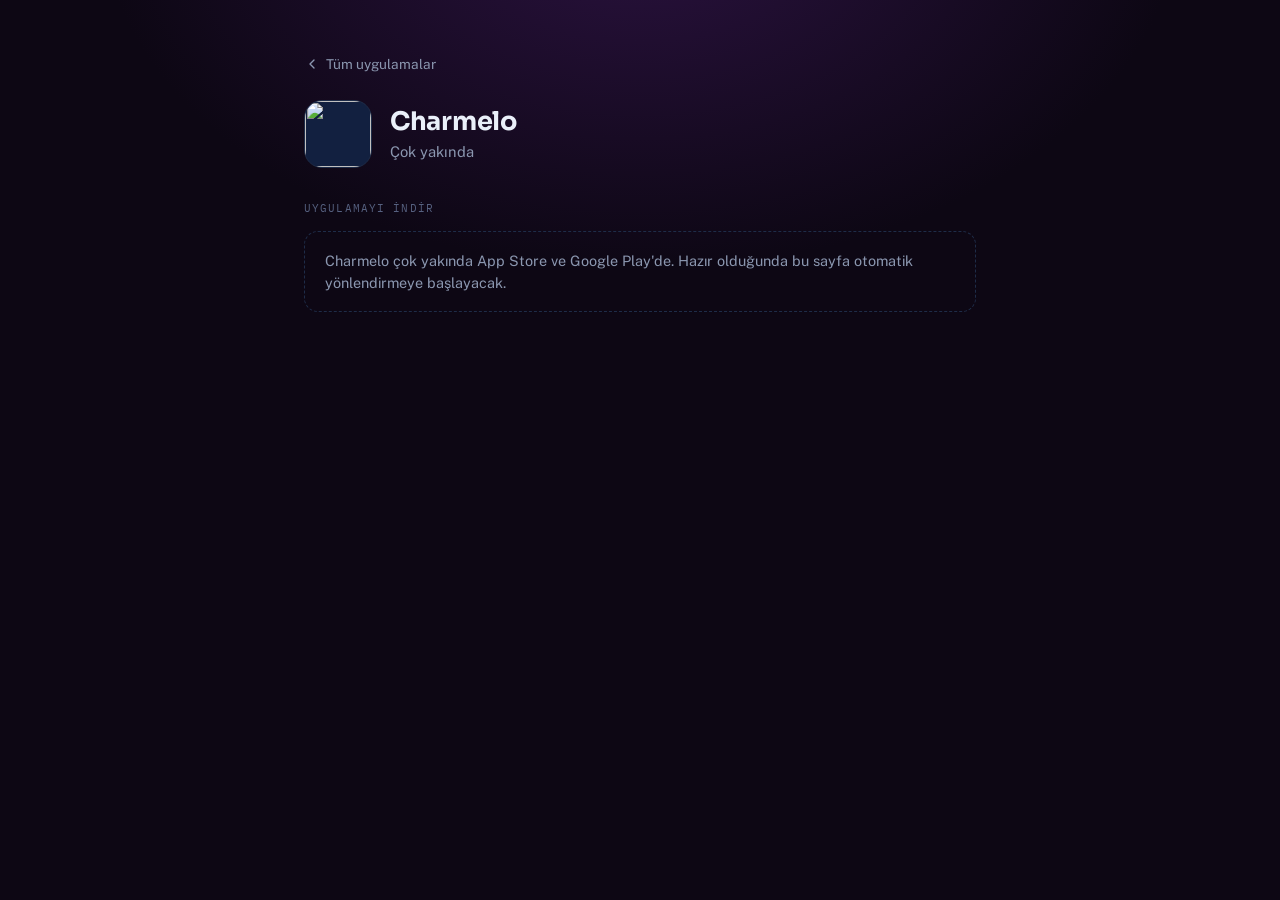
==== charmelo/index.html @ 6ffeb672 "Add app-links hub: smart store redirects + social links for HabitRive, Yönetimo, Charmelo Co-Authore" ====
<!doctype html>
<html lang="tr">
<head>
<meta charset="utf-8">
<meta name="viewport" content="width=device-width, initial-scale=1">
<title>Charmelo</title>
<link rel="stylesheet" href="https://fonts.googleapis.com/css2?family=Sora:wght@600;700&family=Public+Sans:wght@400;500;600&family=IBM+Plex+Mono:wght@500&display=swap">
<link rel="stylesheet" href="../assets/site.css">
</head>
<body data-slug="charmelo">
  <div class="wrap">
    <a class="back-link" href="../">
      <svg viewBox="0 0 24 24" width="16" height="16" fill="none" stroke="currentColor" stroke-width="2" stroke-linecap="round" stroke-linejoin="round"><path d="M15 18l-6-6 6-6"/></svg>
      Tüm uygulamalar
    </a>

    <div class="app-header">
      <div class="icon-tile"><img id="icon" src="" alt=""></div>
      <div>
        <h1 id="name"></h1>
        <p class="tagline" id="tagline"></p>
      </div>
    </div>
    <p class="description" id="description"></p>

    <div id="socialSection">
      <p class="section-label">Sosyal medya</p>
      <div class="social-row" id="socialRow"></div>
    </div>

    <p class="section-label">Uygulamayı indir</p>
    <div id="storeSection"></div>
  </div>

  <script src="../assets/app.js"></script>
</body>
</html>
---- assets/site.css ----
/* Shared design tokens — deliberate single dark theme, matched to the HabitRive mark
   (navy ground, mint-to-blue gradient). Not adaptive to prefers-color-scheme by design. */
:root {
  --bg: #070d1a;
  --bg-vignette: radial-gradient(ellipse 900px 600px at 50% -10%, #0f2044 0%, #070d1a 60%);
  --surface: #0e1930;
  --surface-hover: #122040;
  --border: #1e2c48;
  --border-hover: #2c4066;
  --text: #eaf0fa;
  --text-muted: #8b97b0;
  --text-faint: #566180;
  --mint: #5eead4;
  --blue: #3b82f6;
  --gradient: linear-gradient(135deg, var(--mint) 0%, var(--blue) 100%);
  --live-dot: #34d399;
  --focus-ring: #5eead4;
  --shadow-card: 0 1px 0 rgba(255, 255, 255, 0.02) inset, 0 20px 40px -24px rgba(0, 0, 0, 0.6);
  --radius-lg: 22px;
  --radius-md: 14px;
  --radius-sm: 9px;
}

* { box-sizing: border-box; }

html { color-scheme: dark; }

body {
  margin: 0;
  min-height: 100vh;
  background: var(--bg-vignette), var(--bg);
  color: var(--text);
  font-family: "Public Sans", -apple-system, "Segoe UI", sans-serif;
  -webkit-font-smoothing: antialiased;
}

a { color: inherit; }

.wrap {
  max-width: 720px;
  margin: 0 auto;
  padding: 56px 24px 80px;
}

.eyebrow {
  font-family: "IBM Plex Mono", ui-monospace, monospace;
  font-size: 0.72rem;
  letter-spacing: 0.14em;
  text-transform: uppercase;
  color: var(--text-faint);
  margin: 0 0 10px;
}

h1, h2 {
  font-family: "Sora", -apple-system, "Segoe UI", sans-serif;
  font-weight: 700;
  letter-spacing: -0.01em;
  text-wrap: balance;
  margin: 0;
}

p { line-height: 1.5; }

.pill {
  display: inline-flex;
  align-items: center;
  gap: 6px;
  font-family: "IBM Plex Mono", ui-monospace, monospace;
  font-size: 0.7rem;
  letter-spacing: 0.06em;
  text-transform: uppercase;
  padding: 4px 10px;
  border-radius: 999px;
  border: 1px solid var(--border);
  color: var(--text-muted);
  white-space: nowrap;
}

.pill.live { color: var(--live-dot); border-color: rgba(52, 211, 153, 0.35); }
.pill.live .dot {
  width: 6px; height: 6px; border-radius: 50%;
  background: var(--live-dot);
  box-shadow: 0 0 0 3px rgba(52, 211, 153, 0.18);
}
.pill .dot { display: inline-block; }

.pill.soon { color: var(--text-faint); }

a.card-link { text-decoration: none; }

.back-link {
  display: inline-flex;
  align-items: center;
  gap: 6px;
  font-size: 0.85rem;
  color: var(--text-muted);
  text-decoration: none;
  margin-bottom: 28px;
}
.back-link:hover { color: var(--text); }
.back-link:focus-visible { outline: 2px solid var(--focus-ring); outline-offset: 3px; border-radius: 6px; }

@media (prefers-reduced-motion: no-preference) {
  .app-card, .store-btn, .social-icon, .back-link { transition: border-color 0.15s ease, background 0.15s ease, transform 0.15s ease, color 0.15s ease; }
}

/* Icon tile, shared by hub cards and app header */
.icon-tile {
  flex-shrink: 0;
  overflow: hidden;
  background: var(--surface-hover);
  border: 1px solid var(--border);
}
.icon-tile img { width: 100%; height: 100%; object-fit: cover; display: block; }
.icon-tile.soon img { opacity: 0.55; filter: saturate(0.7); }

/* Per-app accent themes — the shell stays consistent, the spotlight color
   is pulled from each app's real icon so every page still reads as that app. */
body.theme-habitrive { --mint: #5eead4; --blue: #3b82f6; }
body.theme-yonetimo {
  --mint: #4dd8ce;
  --blue: #2569a6;
  --bg-vignette: radial-gradient(ellipse 900px 600px at 50% -10%, #123a45 0%, #070d1a 60%);
}
body.theme-charmelo {
  --mint: #f5c542;
  --blue: #a855f7;
  --bg-vignette: radial-gradient(ellipse 900px 600px at 50% -10%, #2b1240 0%, #0d0714 60%);
  --bg: #0d0714;
}

/* ---- Hub page ---- */
.hub-header { margin-bottom: 40px; }
.hub-header p { color: var(--text-muted); max-width: 46ch; margin: 10px 0 0; }

.app-grid {
  display: flex;
  flex-direction: column;
  gap: 12px;
}

.app-card {
  display: flex;
  align-items: center;
  gap: 16px;
  padding: 18px;
  background: var(--surface);
  border: 1px solid var(--border);
  border-radius: var(--radius-lg);
  box-shadow: var(--shadow-card);
}

a.card-link .app-card:hover {
  border-color: var(--border-hover);
  background: var(--surface-hover);
  transform: translateY(-1px);
}

a.card-link:focus-visible .app-card {
  outline: 2px solid var(--focus-ring);
  outline-offset: 2px;
}

.app-card.disabled { opacity: 0.6; }

.app-card .icon-tile { width: 52px; height: 52px; border-radius: var(--radius-md); }

.app-card-body { flex: 1; min-width: 0; }
.app-card-body h2 { font-size: 1.05rem; }
.app-card-body .tagline { margin: 3px 0 0; font-size: 0.86rem; color: var(--text-muted); }

.chevron { color: var(--text-faint); flex-shrink: 0; }

/* ---- App page ---- */
.app-header {
  display: flex;
  align-items: center;
  gap: 18px;
  margin-bottom: 8px;
}
.app-header .icon-tile { width: 68px; height: 68px; border-radius: 18px; }
.app-header h1 { font-size: 1.6rem; }
.app-header .tagline { margin: 4px 0 0; color: var(--text-muted); font-size: 0.92rem; }

.description { color: var(--text-muted); margin: 18px 0 0; max-width: 52ch; }

.section-label {
  font-family: "IBM Plex Mono", ui-monospace, monospace;
  font-size: 0.7rem;
  letter-spacing: 0.1em;
  text-transform: uppercase;
  color: var(--text-faint);
  margin: 32px 0 12px;
}

.social-row { display: flex; gap: 10px; flex-wrap: wrap; }

.social-icon {
  display: flex;
  align-items: center;
  gap: 8px;
  padding: 9px 14px;
  border-radius: 999px;
  border: 1px solid var(--border);
  background: var(--surface);
  text-decoration: none;
  font-size: 0.85rem;
  color: var(--text);
}
.social-icon:hover { border-color: var(--border-hover); background: var(--surface-hover); transform: translateY(-1px); }
.social-icon:focus-visible { outline: 2px solid var(--focus-ring); outline-offset: 2px; }
.social-icon svg { width: 16px; height: 16px; }

.redirect-card {
  margin-top: 12px;
  padding: 22px;
  background: var(--surface);
  border: 1px solid var(--border);
  border-radius: var(--radius-lg);
}

.status {
  display: flex;
  align-items: center;
  gap: 9px;
  font-size: 0.86rem;
  color: var(--text-muted);
  min-height: 20px;
  margin-bottom: 16px;
}

.spinner {
  width: 14px;
  height: 14px;
  border-radius: 50%;
  border: 2px solid var(--border);
  border-top-color: var(--mint);
  animation: spin 0.7s linear infinite;
  flex-shrink: 0;
}
@media (prefers-reduced-motion: reduce) { .spinner { animation: none; } }
@keyframes spin { to { transform: rotate(360deg); } }

.actions { display: flex; flex-direction: column; gap: 10px; }

.store-btn {
  display: flex;
  align-items: center;
  gap: 12px;
  width: 100%;
  padding: 13px 16px;
  border-radius: var(--radius-md);
  border: 1px solid var(--border);
  background: transparent;
  color: var(--text);
  font-family: "Public Sans", sans-serif;
  font-size: 0.95rem;
  font-weight: 500;
  text-decoration: none;
  cursor: pointer;
}
.store-btn:hover { border-color: var(--border-hover); transform: translateY(-1px); }
.store-btn:focus-visible { outline: 2px solid var(--focus-ring); outline-offset: 2px; }
.store-btn.primary { background: var(--gradient); border-color: transparent; color: #06111f; font-weight: 600; }
.store-btn svg { width: 20px; height: 20px; flex-shrink: 0; }
.store-btn:not(.primary) svg { fill: var(--text); }
.store-btn.primary svg { fill: #06111f; }
.btn-label { display: flex; flex-direction: column; align-items: flex-start; gap: 1px; }
.btn-label small { font-size: 0.72rem; font-weight: 400; opacity: 0.8; }

.footnote { font-size: 0.78rem; color: var(--text-faint); margin: 14px 0 0; }

.soon-note {
  padding: 18px 20px;
  border: 1px dashed var(--border);
  border-radius: var(--radius-md);
  color: var(--text-muted);
  font-size: 0.9rem;
}
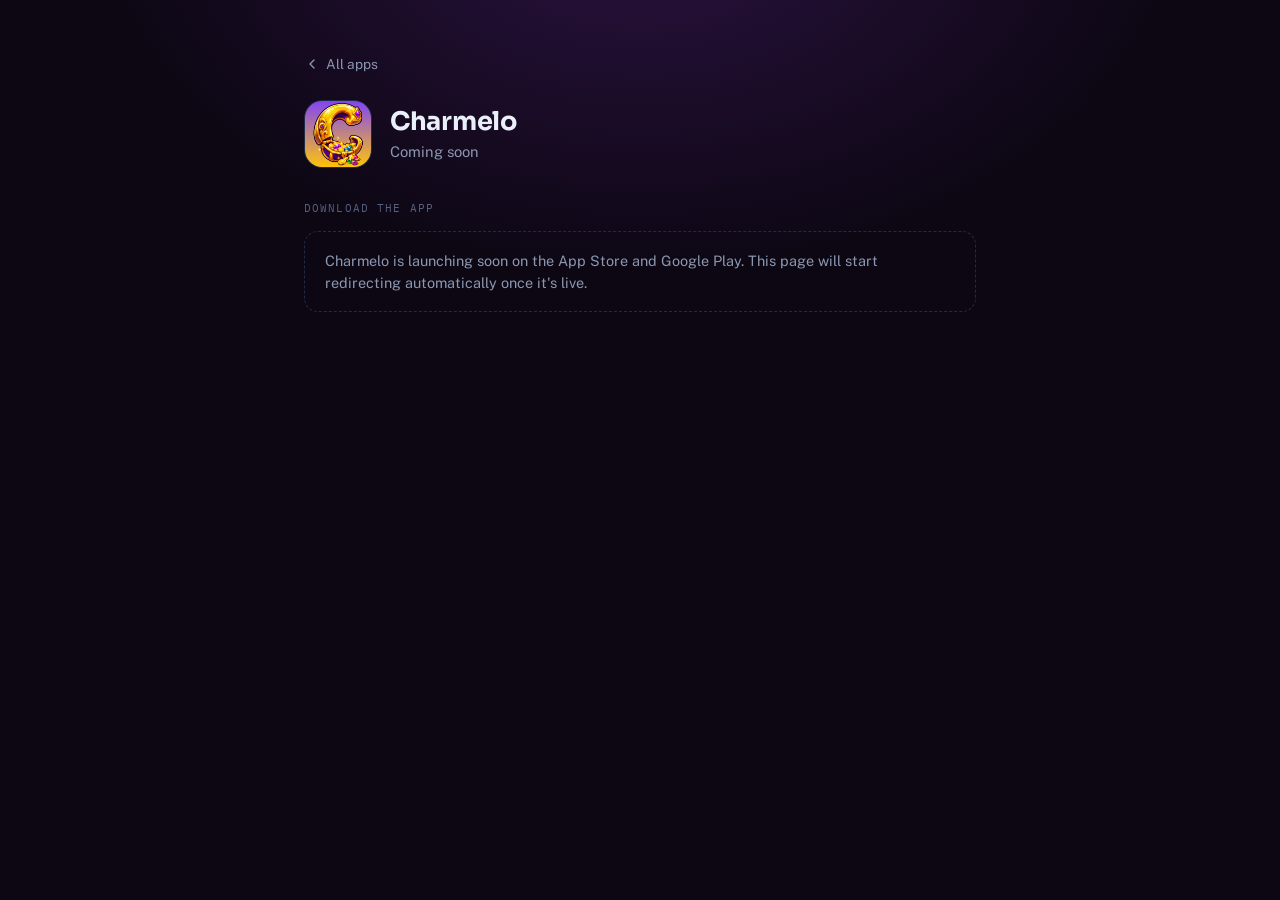
==== commit 9e67b9ae: "Translate site to English to match the app's actual language Co-Authored-By: Claude Sonnet 5 <norepl" ====
--- a/charmelo/index.html
+++ b/charmelo/index.html
@@ -1,5 +1,5 @@
 <!doctype html>
-<html lang="tr">
+<html lang="en">
 <head>
 <meta charset="utf-8">
 <meta name="viewport" content="width=device-width, initial-scale=1">
@@ -11,7 +11,7 @@
   <div class="wrap">
     <a class="back-link" href="../">
       <svg viewBox="0 0 24 24" width="16" height="16" fill="none" stroke="currentColor" stroke-width="2" stroke-linecap="round" stroke-linejoin="round"><path d="M15 18l-6-6 6-6"/></svg>
-      Tüm uygulamalar
+      All apps
     </a>
 
     <div class="app-header">
@@ -24,11 +24,11 @@
     <p class="description" id="description"></p>
 
     <div id="socialSection">
-      <p class="section-label">Sosyal medya</p>
+      <p class="section-label">Social</p>
       <div class="social-row" id="socialRow"></div>
     </div>
 
-    <p class="section-label">Uygulamayı indir</p>
+    <p class="section-label">Download the app</p>
     <div id="storeSection"></div>
   </div>
 
